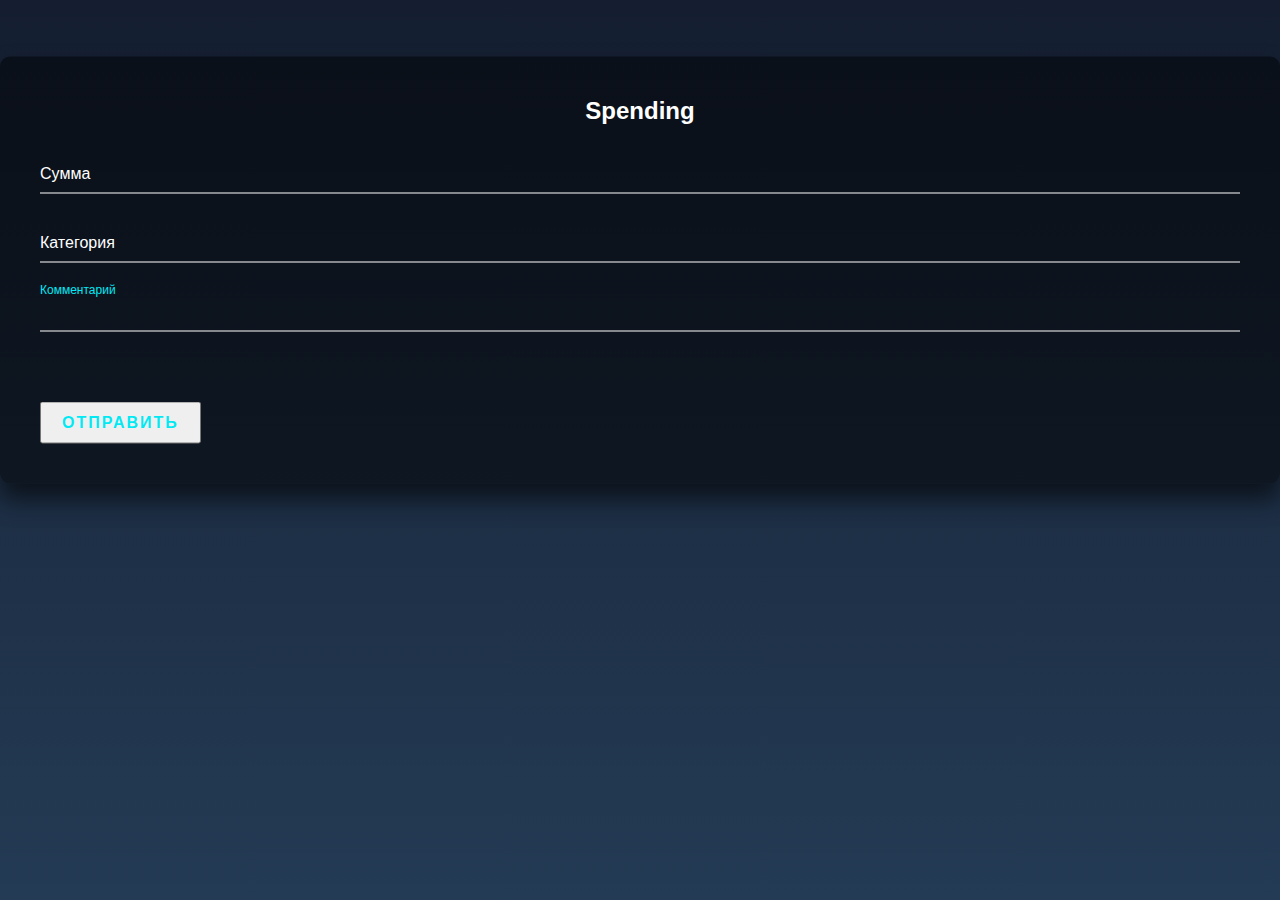
==== index.html @ ed1ba84e "gs051221-2" ====
<!DOCTYPE html>
<html>
<head>
	<meta name="viewport" content="width=device-width, initial-scale=1.0">
	<title>Spending</title>
	<style>
	html {
  height: 100%;

}
body {
  margin:0;
  padding:0;
  font-family: sans-serif;
  background: linear-gradient(#141e30, #243b55);
	 width: calc(100% - 4em);

}

.login-box {
  position: absolute;
  top: 30%;
  left: 50%;
  width: 100%;
  padding: 40px;
  transform: translate(-50%, -50%);
  background: rgba(0,0,0,.5);
  box-sizing: border-box;
  box-shadow: 0 15px 25px rgba(0,0,0,.6);
  border-radius: 10px;
}

.login-box h2 {
  margin: 0 0 30px;
  padding: 0;
  color: #fff;
  text-align: center;
}

.login-box .user-box {
  position: relative;
}

.login-box .user-box input {
  width: 100%;
  padding: 10px 0;
  font-size: 16px;
  color: #fff;
  margin-bottom: 30px;
  border: none;
  border-bottom: 1px solid #fff;
  outline: none;
  background: transparent;
}
.login-box .user-box label {
  position: absolute;
  top:0;
  left: 0;
  padding: 10px 0;
  font-size: 16px;
  color: #fff;
  pointer-events: none;
  transition: .5s;
}

.login-box .user-box input:focus ~ label,
.login-box .user-box input:valid ~ label {
  top: -20px;
  left: 0;
  color: #03e9f4;
  font-size: 12px;
}

.submitt {
  position: relative;
  display: inline-block;
  padding: 10px 20px;
  color: #03e9f4;
  font-size: 16px;
  font-weight: bolder;
  text-decoration: none;
  text-transform: uppercase;
  overflow: hidden;
  transition: .5s;
  margin-top: 40px;
  letter-spacing: 2px
}

  a: hover {
  background: #03e9f4;
  color: #fff;
  border-radius: 5px;
  box-shadow: 0 0 5px #03e9f4,
              0 0 25px #03e9f4,
              0 0 50px #03e9f4,
              0 0 100px #03e9f4;
}

.login-box a span {
  position: absolute;
  display: block;
}



@keyframes btn-anim3 {
  0% {
    right: -100%;
  }
  50%,100% {
    right: 100%;
  }
}



	</style>
</head>



<body>
<div class="login-box">
  <h2>Spending</h2>
  <form method="post" autocomplete="off" name="google-sheet">
    <div class="user-box">
      <input type="number" name="sum"   required="" />
      <label>Сумма</label>
    </div>
    <div class="user-box">
      <input list="category" type="text" name="category"   required="" />
<datalist id="category">
  <option>Продукты</option>
  <option>Обеды</option>
  <option>Развлечение</option>
  <option>Нужное</option>
<option>Проезд</option>
<option>Аренда/Кредит</option>
<option>Связь/Подписки</option>
<option>Подушка</option>
<option>Курение</option>
<option>Мамам</option>
</datalist>
      <label>Категория</label>
    </div>
    <div class="user-box">
      <input type="text" name="Comment" >
      <label>Комментарий</label>
    </div>
    <a>
      <span></span>
      <span></span>
      <span></span>
      <span></span>
      <input type="submit" class="submitt" name="submit" value="Отправить"/>
    </a>
  </form>
</div>

  <script type="text/javascript">


	  const scriptURL = 'https://script.google.com/macros/s/AKfycbwcX1FZbSUYLvroFukLUKQ6Bsyczbo9kavV8ZZceFpQ690_NJ2U7ld0EVOA9YFSIRufZQ/exec'
            const form = document.forms['google-sheet']
          
            form.addEventListener('submit', e => {
              e.preventDefault()
              fetch(scriptURL, { method: 'POST', body: new FormData(form)})
                .then(response => alert("You have successfully submitted."))
                .catch(error => console.error('Error!', error.message))
            })
  </script>
</body>
</html>
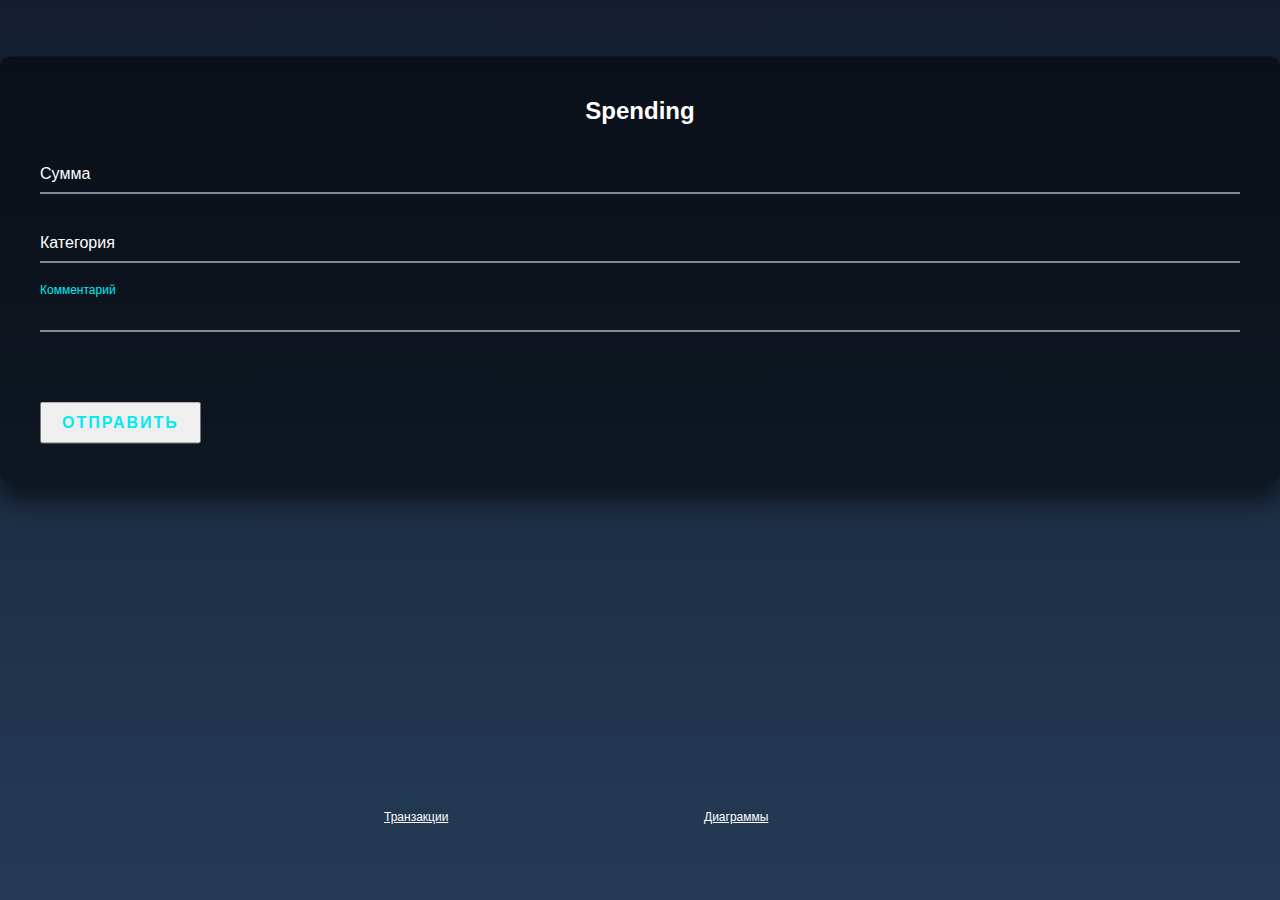
==== commit 3649a041: "new version from 01.02" ====
--- a/index.html
+++ b/index.html
@@ -1,174 +1,227 @@
-<!DOCTYPE html>
-<html>
-<head>
-	<meta name="viewport" content="width=device-width, initial-scale=1.0">
-	<title>Spending</title>
-	<style>
-	html {
-  height: 100%;
-
-}
-body {
-  margin:0;
-  padding:0;
-  font-family: sans-serif;
-  background: linear-gradient(#141e30, #243b55);
-	 width: calc(100% - 4em);
-
-}
-
-.login-box {
-  position: absolute;
-  top: 30%;
-  left: 50%;
-  width: 100%;
-  padding: 40px;
-  transform: translate(-50%, -50%);
-  background: rgba(0,0,0,.5);
-  box-sizing: border-box;
-  box-shadow: 0 15px 25px rgba(0,0,0,.6);
-  border-radius: 10px;
-}
-
-.login-box h2 {
-  margin: 0 0 30px;
-  padding: 0;
-  color: #fff;
-  text-align: center;
-}
-
-.login-box .user-box {
-  position: relative;
-}
-
-.login-box .user-box input {
-  width: 100%;
-  padding: 10px 0;
-  font-size: 16px;
-  color: #fff;
-  margin-bottom: 30px;
-  border: none;
-  border-bottom: 1px solid #fff;
-  outline: none;
-  background: transparent;
-}
-.login-box .user-box label {
-  position: absolute;
-  top:0;
-  left: 0;
-  padding: 10px 0;
-  font-size: 16px;
-  color: #fff;
-  pointer-events: none;
-  transition: .5s;
-}
-
-.login-box .user-box input:focus ~ label,
-.login-box .user-box input:valid ~ label {
-  top: -20px;
-  left: 0;
-  color: #03e9f4;
-  font-size: 12px;
-}
-
-.submitt {
-  position: relative;
-  display: inline-block;
-  padding: 10px 20px;
-  color: #03e9f4;
-  font-size: 16px;
-  font-weight: bolder;
-  text-decoration: none;
-  text-transform: uppercase;
-  overflow: hidden;
-  transition: .5s;
-  margin-top: 40px;
-  letter-spacing: 2px
-}
-
-  a: hover {
-  background: #03e9f4;
-  color: #fff;
-  border-radius: 5px;
-  box-shadow: 0 0 5px #03e9f4,
-              0 0 25px #03e9f4,
-              0 0 50px #03e9f4,
-              0 0 100px #03e9f4;
-}
-
-.login-box a span {
-  position: absolute;
-  display: block;
-}
-
-
-
-@keyframes btn-anim3 {
-  0% {
-    right: -100%;
-  }
-  50%,100% {
-    right: 100%;
-  }
-}
-
-
-
-	</style>
-</head>
-
-
-
-<body>
-<div class="login-box">
-  <h2>Spending</h2>
-  <form method="post" autocomplete="off" name="google-sheet">
-    <div class="user-box">
-      <input type="number" name="sum"   required="" />
-      <label>Сумма</label>
-    </div>
-    <div class="user-box">
-      <input list="category" type="text" name="category"   required="" />
-<datalist id="category">
-  <option>Продукты</option>
-  <option>Обеды</option>
-  <option>Развлечение</option>
-  <option>Нужное</option>
-<option>Проезд</option>
-<option>Аренда/Кредит</option>
-<option>Связь/Подписки</option>
-<option>Подушка</option>
-<option>Курение</option>
-<option>Мамам</option>
-</datalist>
-      <label>Категория</label>
-    </div>
-    <div class="user-box">
-      <input type="text" name="Comment" >
-      <label>Комментарий</label>
-    </div>
-    <a>
-      <span></span>
-      <span></span>
-      <span></span>
-      <span></span>
-      <input type="submit" class="submitt" name="submit" value="Отправить"/>
-    </a>
-  </form>
-</div>
-
-  <script type="text/javascript">
-
-
-	  const scriptURL = 'https://script.google.com/macros/s/AKfycbwcX1FZbSUYLvroFukLUKQ6Bsyczbo9kavV8ZZceFpQ690_NJ2U7ld0EVOA9YFSIRufZQ/exec'
-            const form = document.forms['google-sheet']
-          
-            form.addEventListener('submit', e => {
-              e.preventDefault()
-              fetch(scriptURL, { method: 'POST', body: new FormData(form)})
-                .then(response => alert("You have successfully submitted."))
-                .catch(error => console.error('Error!', error.message))
-            })
-  </script>
-</body>
-</html>
+<!DOCTYPE html>
+<html>
+<head>
+	<meta name="viewport" content="width=device-width, initial-scale=1.0">
+	<title>Spending</title>
+	<link rel="apple-touch-icon" sizes="180x180" href="img/apple-touch-icon.png">
+<link rel="icon" type="image/png" sizes="32x32" href="img/favicon-32x32.png">
+<link rel="icon" type="image/png" sizes="16x16" href="img/favicon-16x16.png">
+<link rel="manifest" href="img/site.webmanifest">
+	<style>
+	html {
+  height: 100%;
+
+}
+body {
+  margin:0;
+  padding:0;
+  font-family: sans-serif;
+  background: linear-gradient(#141e30, #243b55);
+	 width: calc(100% - 4em);
+
+}
+
+.login-box {
+  position: absolute;
+  top: 30%;
+  left: 50%;
+  width: 100%;
+  padding: 40px;
+  transform: translate(-50%, -50%);
+  background: rgba(0,0,0,.5);
+  box-sizing: border-box;
+  box-shadow: 0 15px 25px rgba(0,0,0,.6);
+  border-radius: 10px;
+}
+
+.login-box h2 {
+  margin: 0 0 30px;
+  padding: 0;
+  color: #fff;
+  text-align: center;
+}
+
+.login-box .user-box {
+  position: relative;
+}
+
+.login-box .user-box input {
+  width: 100%;
+  padding: 10px 0;
+  font-size: 16px;
+  color: #fff;
+  margin-bottom: 30px;
+  border: none;
+  border-bottom: 1px solid #fff;
+  outline: none;
+  background: transparent;
+}
+.login-box .user-box label {
+  position: absolute;
+  top:0;
+  left: 0;
+  padding: 10px 0;
+  font-size: 16px;
+  color: #fff;
+  pointer-events: none;
+  transition: .5s;
+}
+
+.login-box .user-box input:focus ~ label,
+.login-box .user-box input:valid ~ label {
+  top: -20px;
+  left: 0;
+  color: #03e9f4;
+  font-size: 12px;
+}
+
+.submitt {
+  position: relative;
+  display: inline-block;
+  padding: 10px 20px;
+  color: #03e9f4;
+  font-size: 16px;
+  font-weight: bolder;
+  text-decoration: none;
+  text-transform: uppercase;
+  overflow: hidden;
+  transition: .5s;
+  margin-top: 40px;
+  letter-spacing: 2px
+}
+
+  a: hover {
+  background: #03e9f4;
+  color: #fff;
+  border-radius: 5px;
+  box-shadow: 0 0 5px #03e9f4,
+              0 0 25px #03e9f4,
+              0 0 50px #03e9f4,
+              0 0 100px #03e9f4;
+}
+
+.login-box a span {
+  position: absolute;
+  display: block;
+}
+
+
+
+@keyframes btn-anim3 {
+  0% {
+    right: -100%;
+  }
+  50%,100% {
+    right: 100%;
+  }
+}
+
+.linksinfooter {
+position: absolute;
+  top: 90%;
+  left: 55%;
+font-size: 12px;
+  }
+
+.linksinfooter2 {
+position: absolute;
+  top: 90%;
+  left: 30%;
+font-size: 12px;
+  }
+
+.linksinfooter2 a {
+color: white;
+}
+
+.linksinfooter2 a:visited {
+color: white;
+}
+
+.linksinfooter a {
+color: white;
+}
+
+.linksinfooter a:visited {
+color: white;
+}
+
+	</style>
+</head>
+
+
+
+<body>
+<div class="login-box">
+  <h2>Spending</h2>
+  <form method="post" autocomplete="off" name="google-sheet">
+    <div class="user-box">
+      <input id="Сумма" type="number" name="Сумма"   required="" />
+      <label>Сумма</label>
+    </div>
+    <div class="user-box">
+      <input id="Категория" list="category" type="text" name="Категория"   required="" />
+<datalist id="category">
+  <option>Продукты</option>
+  <option>Обеды</option>
+  <option>Развлечение</option>
+  <option>Нужное</option>
+<option>Проезд</option>
+<option>Аренда/Кредит</option>
+<option>Связь/Подписки</option>
+<option>Курение</option>
+<option>Мамам</option>
+<option>Подушка</option>
+<option>Зарплата</option>
+<option>Прочие доходы</option>
+</datalist>
+      <label>Категория</label>
+    </div>
+    <div class="user-box">
+      <input id="Комментарий" type="text" name="Комментарий" >
+      <label>Комментарий</label>
+    </div>
+    <a>
+      <span></span>
+      <span></span>
+      <span></span>
+      <span></span>
+      <input type="submit" class="submitt" name="submit" value="Отправить"/>
+    </a>
+  </form>
+</div>
+
+<div class="linksinfooter">
+<a href="diagrams.html">Диаграммы</a>
+</div>
+<div class="linksinfooter2">
+<a href="https://script.google.com/macros/s/AKfycbwcyIWt5Vlxr4FCP2oyxcWKdaB8ZivgIxLYRKrhqra0e--PdMVLPGf8UbS5DUrNw0vFYg/exec">Транзакции</a>
+</div>
+
+
+  <script type="text/javascript">
+
+
+	  const scriptURL = 'https://script.google.com/macros/s/AKfycbywovhUExvAipSxA87J--Mm9kGEj8pOFRHGAQZCUYhHNE88KpykLqyD9IeBQ4I04nDZ/exec'
+            const form = document.forms['google-sheet']
+          
+            form.addEventListener('submit', e => {
+              e.preventDefault()
+              fetch(scriptURL, { method: 'POST', body: new FormData(form)})
+                
+                .catch(error => console.error('Error!', error.message))
+
+	var result = confirm("Отправляю данные, очистить поля?");
+
+if ( result ) {
+    // the user clicked ok
+document.getElementById('Сумма').value = '';
+document.getElementById('Категория').value = '';
+document.getElementById('Комментарий').value = '';
+} 
+            })
+  </script>
+</body>
+</html>
+
+
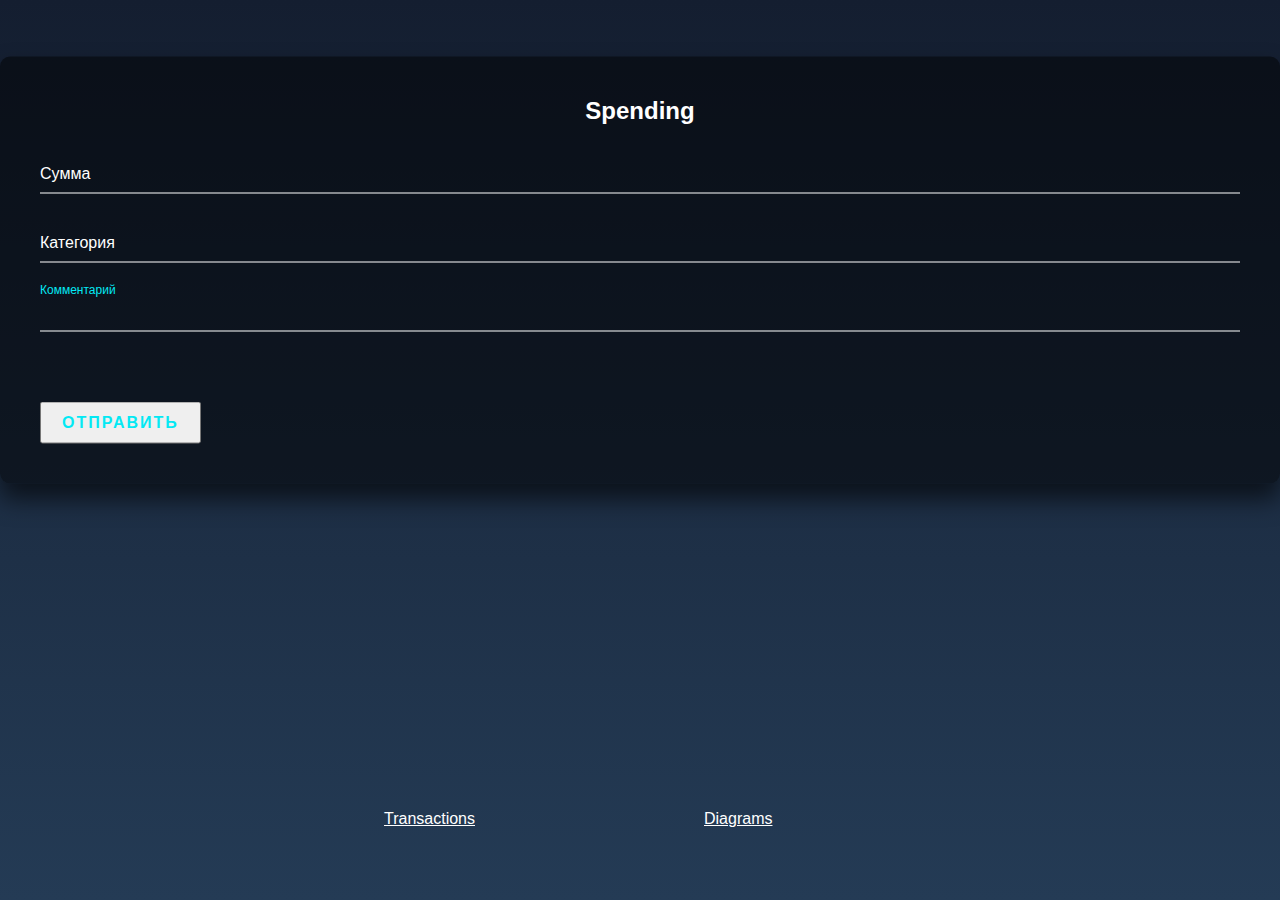
==== commit 99ad1784: "transactions table styles" ====
--- a/index.html
+++ b/index.html
@@ -120,14 +120,14 @@
 position: absolute;
   top: 90%;
   left: 55%;
-font-size: 12px;
+font-size: 16px;
   }
 
 .linksinfooter2 {
 position: absolute;
   top: 90%;
   left: 30%;
-font-size: 12px;
+font-size: 16px;
   }
 
 .linksinfooter2 a {
@@ -192,10 +192,10 @@
 </div>
 
 <div class="linksinfooter">
-<a href="diagrams.html">Диаграммы</a>
+<a href="diagrams.html">Diagrams</a>
 </div>
 <div class="linksinfooter2">
-<a href="https://script.google.com/macros/s/AKfycbwcyIWt5Vlxr4FCP2oyxcWKdaB8ZivgIxLYRKrhqra0e--PdMVLPGf8UbS5DUrNw0vFYg/exec">Транзакции</a>
+<a href="https://script.google.com/macros/s/AKfycbxOHeFASyohjN9cMkRmjz4XJUo647eW348wisC-JGwntJiutPMBcuwS-YsNbERhRzOo/exec">Transactions</a>
 </div>
 
 
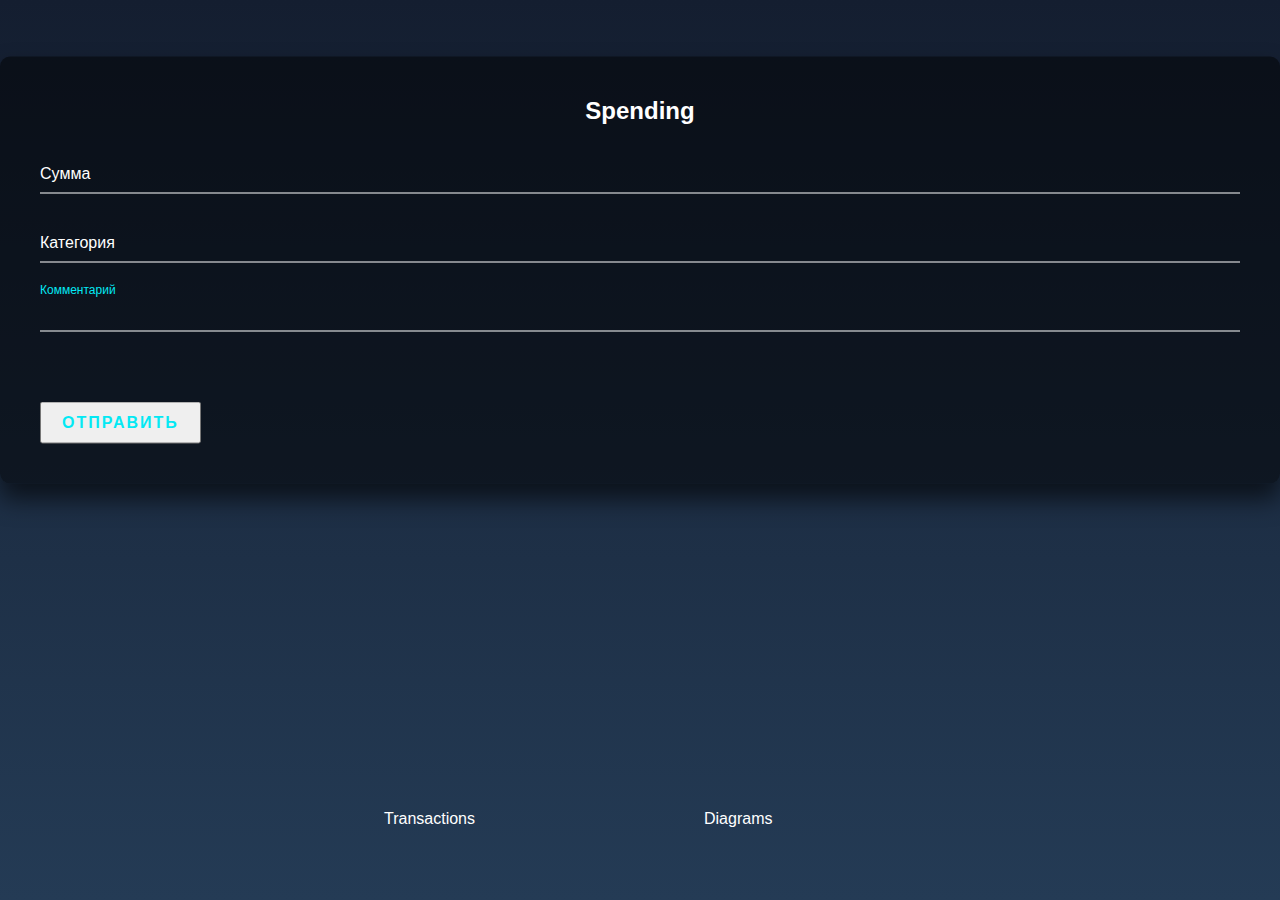
==== commit 40f1e8d2: "links decoration none" ====
--- a/index.html
+++ b/index.html
@@ -132,6 +132,7 @@
 
 .linksinfooter2 a {
 color: white;
+text-decoration: none;
 }
 
 .linksinfooter2 a:visited {
@@ -140,6 +141,7 @@
 
 .linksinfooter a {
 color: white;
+text-decoration: none;
 }
 
 .linksinfooter a:visited {
@@ -195,7 +197,7 @@
 <a href="diagrams.html">Diagrams</a>
 </div>
 <div class="linksinfooter2">
-<a href="https://script.google.com/macros/s/AKfycbxOHeFASyohjN9cMkRmjz4XJUo647eW348wisC-JGwntJiutPMBcuwS-YsNbERhRzOo/exec">Transactions</a>
+<a href="https://script.google.com/macros/s/AKfycbx6knXdyB_8uvlTZeaFKSu1Og4lAjTE0rzDH7pZ8nHhCktDQmnf88_XDNl_IJX7aQmqQA/exec">Transactions</a>
 </div>
 
 
